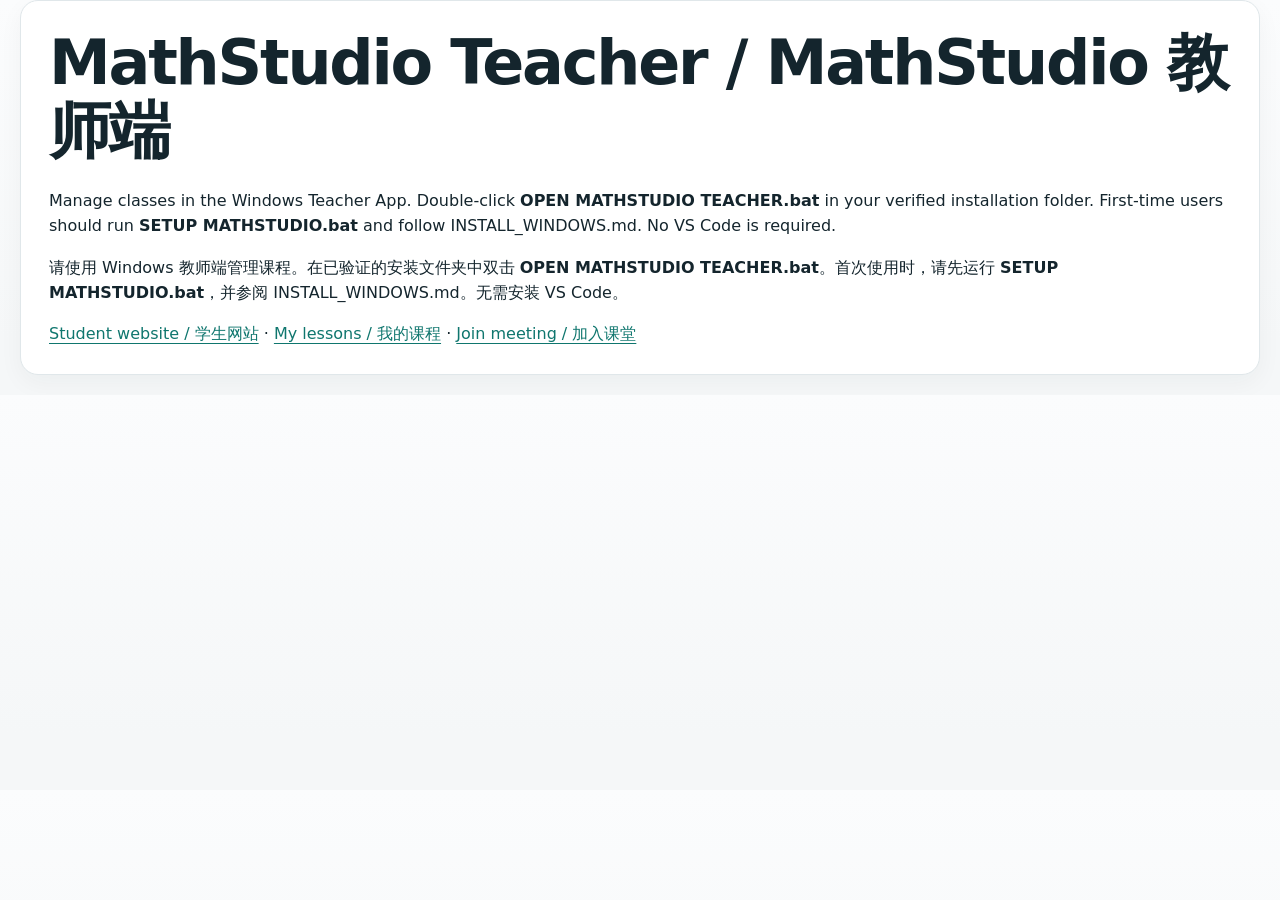
==== teacher.html @ b8fc294f "Harden Phase 2C setup, release integrity, dependencies and file previews" ====
<!doctype html>
<html lang="en"><head><meta charset="utf-8"><meta name="viewport" content="width=device-width,initial-scale=1"><title>MathStudio Teacher / 教师端</title><link rel="stylesheet" href="/style.css"></head>
<body><main class="panel"><h1>MathStudio Teacher / MathStudio 教师端</h1>
<p>Manage classes in the Windows Teacher App. Double-click <strong>OPEN MATHSTUDIO TEACHER.bat</strong> in your verified installation folder. First-time users should run <strong>SETUP MATHSTUDIO.bat</strong> and follow INSTALL_WINDOWS.md. No VS Code is required.</p>
<p lang="zh-CN">请使用 Windows 教师端管理课程。在已验证的安装文件夹中双击 <strong>OPEN MATHSTUDIO TEACHER.bat</strong>。首次使用时，请先运行 <strong>SETUP MATHSTUDIO.bat</strong>，并参阅 INSTALL_WINDOWS.md。无需安装 VS Code。</p>
<p><a href="/">Student website / 学生网站</a> · <a href="/account">My lessons / 我的课程</a> · <a href="/join">Join meeting / 加入课堂</a></p></main></body></html>
---- style.css ----
:root{--ink:#112c36;--muted:#526671;--paper:#f7f9fa;--line:#d8e1e5;--teal:#09695f;--mint:#b6f0d8;--orange:#f8b45a;--white:#fff}*{box-sizing:border-box}body{margin:0;background:var(--paper);color:var(--ink);font:16px/1.6 system-ui,-apple-system,BlinkMacSystemFont,"Segoe UI",sans-serif}a{color:var(--teal);text-underline-offset:4px}button,input,textarea,select{font:inherit}button,a,input,textarea,select{touch-action:manipulation}button,.button{display:inline-flex;align-items:center;justify-content:center;gap:8px;border:1px solid transparent;background:var(--teal);color:white;border-radius:8px;padding:11px 18px;font-weight:650;cursor:pointer;text-decoration:none;line-height:1.35;min-height:44px}button:hover,.button:hover{filter:brightness(.94)}button:disabled{opacity:.48;cursor:not-allowed}.secondary{background:white;border-color:var(--line);color:var(--ink)}.danger{background:#a52b37;color:white}.small{padding:8px 12px;font-size:14px}.linkbutton{background:transparent;color:var(--teal);padding:8px}.active{background:var(--mint)!important;color:var(--ink)!important;border-color:var(--teal)!important}header{background:white;border-bottom:1px solid var(--line)}nav{max-width:1180px;margin:auto;min-height:82px;padding:16px 28px;display:flex;align-items:center;justify-content:space-between;gap:24px}.brand{color:var(--ink);text-decoration:none;font-size:23px;font-weight:800;letter-spacing:-.7px;display:flex;align-items:center;gap:10px}.brand img{width:34px;height:34px}.navlinks{display:flex;align-items:center;gap:22px;flex-wrap:wrap}.navlinks>a:not(.button){text-decoration:none;color:var(--muted);font-size:15px;font-weight:600}.navlinks>a[aria-current="page"]{color:var(--teal);text-decoration:underline}main{max-width:1180px;margin:auto;padding:40px 28px 72px}footer{max-width:1180px;margin:0 auto;border-top:1px solid var(--line);padding:26px 28px;color:var(--muted);font-size:14px;display:flex;justify-content:space-between;gap:20px;flex-wrap:wrap}h1,h2,h3,p{margin-top:0}h1{font-size:clamp(32px,5.1vw,62px);line-height:1.09;letter-spacing:-2px;margin-bottom:24px}h2{font-size:clamp(24px,3vw,34px);line-height:1.2;letter-spacing:-.9px;margin-bottom:18px}h3{font-size:21px;line-height:1.3;letter-spacing:-.4px;margin-bottom:12px}.muted,.meta{color:var(--muted)}.meta{font-size:14px}.eyebrow{font-size:13px;text-transform:uppercase;letter-spacing:1.5px;font-weight:750;color:var(--teal);margin:0 0 18px}.hero{display:grid;grid-template-columns:1.15fr 1fr;gap:70px;align-items:center;padding:35px 0 68px}.hero p.lead{font-size:18px;max-width:610px;color:var(--muted);margin-bottom:28px}.actions{display:flex;gap:12px;align-items:center;flex-wrap:wrap}.hero .button{padding:15px 22px}.graph-card{background:var(--ink);color:white;border-radius:18px;overflow:hidden;padding:24px}.graph-card .eyebrow{color:var(--mint)}.graph-card svg{width:100%;display:block;aspect-ratio:1.25}.graph-bottom{border-top:1px solid #3c535b;display:flex;justify-content:space-between;padding-top:15px;gap:12px;color:#d3e7e4;font-size:14px}.section{padding:42px 0;border-top:1px solid var(--line)}.sectionhead,.pagehead{display:flex;justify-content:space-between;gap:24px;align-items:baseline;margin-bottom:20px;flex-wrap:wrap}.pagehead h1{font-size:40px;margin-bottom:8px}.sectionhead h2{margin-bottom:0}.three{display:grid;grid-template-columns:repeat(3,1fr);gap:20px}.two{display:grid;grid-template-columns:1fr 1fr;gap:24px}.card,.panel{background:white;border:1px solid var(--line);border-radius:12px;padding:26px;margin-bottom:20px;overflow-wrap:anywhere}.card p:last-child,.panel p:last-child{margin-bottom:0}.program{position:relative;padding-top:32px}.program .number{display:block;color:var(--teal);font-size:14px;font-weight:700;margin-bottom:26px}.program:nth-child(2){border-top:4px solid var(--orange)}.program:nth-child(1){border-top:4px solid var(--teal)}.program:nth-child(3){border-top:4px solid #6f8bd0}.callout{background:var(--ink);color:white;padding:36px;border-radius:14px}.callout p{color:#d1e4e9}.callout .button{background:var(--mint);color:var(--ink)}.tag{display:inline-flex;align-items:center;padding:3px 10px;border-radius:6px;background:#e7f3ef;color:#145e50;font-size:13px;font-weight:650}.tag.orange{background:#fff1d9;color:#805517}.tag.gray{background:#edf1f4;color:#50626e}.prewrap{white-space:pre-wrap;overflow-wrap:anywhere}.empty{text-align:center;padding:48px 24px;background:white;border:1px dashed #afc1c7;border-radius:12px}.empty p{color:var(--muted)}label{display:block;font-size:14px;font-weight:650;margin-bottom:6px}input:not([type=checkbox]):not([type=color]),textarea,select{width:100%;padding:11px 12px;border:1px solid #a9bac3;border-radius:7px;background:white;color:var(--ink);margin-bottom:18px;min-height:45px}textarea{min-height:110px;resize:vertical}input[type=color]{width:44px;height:44px;padding:3px;border:1px solid var(--line);border-radius:6px}input[type=checkbox]{width:18px;height:18px;vertical-align:middle}.auth{max-width:470px;margin:24px auto}.auth h1{font-size:38px}.error{background:#fff0f0;color:#9b2030;padding:14px;border-radius:8px;margin-bottom:18px}.notice{background:#edf6f8;color:#2b5360;padding:14px;border-radius:8px;margin-bottom:20px;font-size:14px}.class-row{display:grid;grid-template-columns:100px 1fr auto;gap:24px;align-items:center}.datebox{border-right:1px solid var(--line);font-size:15px;font-weight:700;color:var(--teal);padding-right:16px}.datebox strong{display:block;font-size:31px;color:var(--ink);line-height:1.2}.class-row h3{margin:8px 0}.class-row p{margin-bottom:8px}.class-row .actions{justify-content:flex-end}.tabs{display:flex;flex-wrap:wrap;gap:10px;margin:24px 0}.tablewrap{overflow-x:auto}table{border-collapse:collapse;width:100%;font-size:14px}th,td{text-align:left;padding:12px;border-bottom:1px solid var(--line);vertical-align:middle}th{color:var(--muted);font-weight:650}details{border:1px solid var(--line);border-radius:10px;margin-bottom:20px;background:white}summary{cursor:pointer;padding:20px 24px;font-weight:700}details>div{padding:0 24px 24px}.loading{text-align:center;margin:60px}.hidden{display:none!important}#toast{position:fixed;bottom:24px;left:50%;transform:translateX(-50%);background:var(--ink);color:white;padding:12px 20px;border-radius:9px;z-index:100;max-width:90%;box-shadow:0 6px 24px #0002;display:none}#toast.show{display:block}:focus-visible{outline:3px solid #d68a2b;outline-offset:3px}.roommain{max-width:1600px;padding:20px 24px 36px}.roomhead{display:flex;align-items:center;justify-content:space-between;gap:20px;flex-wrap:wrap;margin-bottom:16px}.roomhead h1{font-size:27px;letter-spacing:-.8px;margin:0}.classlayout{display:grid;grid-template-columns:minmax(0,1fr) 230px;gap:18px}.boardpanel{background:#fff;border:1px solid var(--line);border-radius:12px;overflow:hidden}.toolbar{display:flex;gap:6px;align-items:center;padding:12px;border-bottom:1px solid var(--line);flex-wrap:wrap}.toolbar button{padding:8px 11px;font-size:14px;background:white;color:var(--ink);border-color:var(--line)}.toolbar select{width:auto;margin:0;padding:8px;font-size:14px}.boardstage{position:relative;aspect-ratio:16/10;background:white;overflow:hidden}.boardstage video{position:absolute;inset:0;width:100%;height:100%;object-fit:contain;background:#172b34}.boardstage canvas{position:absolute;inset:0;width:100%;height:100%;touch-action:none}.boardstatus{padding:10px 14px;font-size:13px;color:var(--muted);border-top:1px solid var(--line);display:flex;justify-content:space-between;gap:12px}.participants{display:flex;flex-direction:column;gap:12px}.video-card{border:1px solid var(--line);border-radius:10px;overflow:hidden;background:#112c36;color:white}.video-card video{width:100%;height:132px;object-fit:cover;display:block;background:#162f39}.video-label{padding:8px 12px;font-size:14px;display:flex;justify-content:space-between;gap:8px}.video-label small{color:#b8d7d3}.roomcontrols{display:flex;flex-wrap:wrap;gap:8px;margin:16px 0}.roomcontrols button{font-size:14px}.equationbar{display:flex;gap:10px;align-items:end;flex-wrap:wrap;background:#f1f6f6;padding:12px}.equationbar label{margin:0}.equationbar input,.equationbar select{margin:0!important;width:80px!important}.equationbar select{width:180px!important}.equationbar button{font-size:14px}.switchrow{font-size:14px;display:flex;align-items:center;gap:8px}.room-aside h3{font-size:16px;margin:18px 0 10px}.listnames{font-size:14px;color:var(--muted)}.inline-note{font-size:13px;color:var(--muted);margin:10px 0}.mobile-only{display:none}
@media(max-width:900px){.hero{gap:28px}.navlinks{gap:12px}.classlayout{grid-template-columns:minmax(0,1fr)}.participants{flex-direction:row;overflow-x:auto}.video-card{min-width:180px;max-width:220px}.room-aside{order:-1}.room-aside h3{display:none}.video-card video{height:100px}.room-aside .listnames{display:none}.three{grid-template-columns:1fr}.program .number{margin-bottom:12px}.two{grid-template-columns:1fr}}
@media(max-width:650px){nav{padding:14px 18px;gap:14px;flex-wrap:wrap}.brand{font-size:20px}.navlinks{gap:14px;width:100%;justify-content:flex-start}.navlinks>a:not(.button){font-size:14px}main{padding:24px 18px 48px}.hero{grid-template-columns:1fr;padding:18px 0 34px;gap:30px}.hero h1{font-size:43px}.graph-card{padding:18px}.graph-card svg{max-height:280px}.card,.panel{padding:20px}.class-row{grid-template-columns:64px 1fr;gap:16px}.class-row>.actions{grid-column:1/-1;justify-content:flex-start}.datebox{padding-right:8px;font-size:13px}.datebox strong{font-size:25px}.pagehead h1{font-size:33px}.callout{padding:26px}.roommain{padding:16px 8px}.toolbar{gap:5px;padding:8px}.toolbar button{padding:8px}.equationbar{gap:8px}.roomhead{padding:0 10px}.boardstatus{flex-wrap:wrap}.section{padding:30px 0}}
/* v7 professional visual refresh */
:root{--ink:#102a33;--muted:#60727a;--paper:#f5f7f8;--line:#dce4e7;--line-strong:#c8d4d9;--teal:#087569;--teal-dark:#075b54;--mint:#dff4ed;--mint-strong:#bce7d9;--orange:#d9912b;--orange-soft:#fff4df;--blue-soft:#eaf0fb;--blue:#476aa6;--white:#fff;--shadow:0 14px 42px rgba(16,42,51,.08);--radius:16px}
body{background:var(--paper);color:var(--ink);font-family:"Segoe UI Variable Text","SF Pro Text","Aptos","Segoe UI",system-ui,sans-serif;font-size:16px;line-height:1.58;-webkit-font-smoothing:antialiased;text-rendering:optimizeLegibility}
h1,h2,h3,.brand,button,.button,summary{font-family:"Segoe UI Variable Display","SF Pro Display","Aptos Display","Segoe UI",system-ui,sans-serif}
header{background:rgba(255,255,255,.94);border-bottom:1px solid var(--line);box-shadow:0 1px 0 rgba(16,42,51,.02)}
nav{max-width:1240px;min-height:78px;padding:14px 30px}.brand{font-size:22px;font-weight:760;letter-spacing:-.55px}.brand img{width:36px;height:36px}.navlinks{gap:8px}.navlinks>a:not(.button){padding:9px 12px;border-radius:10px;color:#53666e;font-weight:620}.navlinks>a:not(.button):hover{background:#f2f6f6;color:var(--ink)}.navlinks>a[aria-current="page"]{color:var(--teal);background:#edf7f4;text-decoration:none}
main{max-width:1240px;padding:46px 30px 80px}footer{max-width:1240px;padding:28px 30px 34px}h1{font-weight:760;letter-spacing:-2.2px}h2{font-weight:730;letter-spacing:-1px}h3{font-weight:700}.pagehead h1{font-size:clamp(38px,5vw,56px);letter-spacing:-1.8px}.pagehead{align-items:flex-end;margin-bottom:30px}.pagehead>div{max-width:760px}.eyebrow{font-size:12px;letter-spacing:1.7px;font-weight:780}.muted{color:var(--muted)}
button,.button{border-radius:11px;padding:11px 18px;font-weight:700;box-shadow:none;transition:background .16s ease,border-color .16s ease,transform .16s ease}button:hover,.button:hover{filter:none;background:var(--teal-dark);transform:translateY(-1px)}.secondary{background:#fff;color:var(--ink);border-color:var(--line-strong)}.secondary:hover{background:#f4f7f8;color:var(--ink)}
.card,.panel{border-color:var(--line);border-radius:var(--radius);box-shadow:0 8px 30px rgba(16,42,51,.045)}.panel{padding:28px}.program{padding:30px}.program:nth-child(1),.program:nth-child(2),.program:nth-child(3){border-top-width:1px}.program .number{width:36px;height:36px;display:grid;place-items:center;border-radius:10px;background:#edf7f4;margin-bottom:22px}.callout{border-radius:18px;background:linear-gradient(145deg,#102a33,#173f48);box-shadow:var(--shadow)}
input:not([type=checkbox]):not([type=color]),textarea,select{border-color:var(--line-strong);border-radius:10px;padding:12px 13px;background:#fff;box-shadow:0 1px 0 rgba(16,42,51,.02)}input:focus,textarea:focus,select:focus{border-color:#6fa99e;outline:3px solid rgba(8,117,105,.11)}label{font-weight:680;color:#29434b}.field-help{font-size:13px;color:var(--muted);margin:8px 0 0}.tag{border-radius:999px;padding:4px 10px}.empty{border-style:solid;border-color:var(--line);border-radius:var(--radius);box-shadow:0 8px 28px rgba(16,42,51,.035)}details{border-radius:14px;overflow:hidden}summary{font-weight:700;background:#fff}
/* Booking header and picker */
.booking-head{margin-bottom:22px}.booking-picker{grid-template-columns:minmax(0,1fr) 240px;gap:30px;align-items:center;margin-bottom:26px}.booking-picker select{margin-bottom:0;font-size:16px}.price-box{border-left:1px solid var(--line);padding:4px 0 4px 28px;gap:2px}.price-box span{font-size:12px;letter-spacing:1.2px}.price-box strong{font-size:25px;letter-spacing:-.6px}.price-box small{font-size:12px;color:var(--muted);line-height:1.4;margin-top:4px}.week-toolbar{margin:28px 0 18px}.week-toolbar>div{text-align:center}.toolbar-kicker{display:block;color:var(--muted);font-size:12px;text-transform:uppercase;letter-spacing:1.15px;font-weight:760;margin-bottom:4px}.week-toolbar h2{font-size:23px;letter-spacing:-.65px}.calendar-note{display:flex;align-items:center;gap:10px;flex-wrap:wrap;padding:11px 14px;margin:0 0 12px;border:1px solid #cfe4de;background:#f5fbf9;border-radius:12px;font-size:13px}.calendar-note strong{font-size:14px}.calendar-note span{color:var(--muted)}.calendar-note span+span:before{content:"•";margin-right:10px;color:#97aaa9}
/* Real weekly calendar: 15-minute rows x 7 day columns */
.calendar-legend{display:flex;gap:18px;align-items:center;flex-wrap:wrap;margin:0 0 12px;color:var(--muted);font-size:13px}.calendar-legend span{display:inline-flex;align-items:center;gap:7px}.legend-swatch{width:13px;height:13px;border-radius:4px;border:1px solid var(--line-strong);display:inline-block}.legend-swatch.available{background:#ccefe3;border-color:#86c9b6}.legend-swatch.open{background:#eff8f5;border-color:#b7ddd2}.legend-swatch.blocked{background:#edf1f3;border-color:#d7e0e3}.legend-swatch.confirmed{background:#e6edfb;border-color:#9eb4df}.legend-swatch.pending{background:#fff1d9;border-color:#e5ba74}.weekly-calendar{--slot-h:32px;border:1px solid var(--line-strong);border-radius:15px;background:#fff;overflow:auto;max-height:720px;box-shadow:0 12px 34px rgba(16,42,51,.055);overscroll-behavior:contain}.calendar-grid{display:grid;grid-template-columns:74px repeat(7,minmax(132px,1fr));min-width:1030px;position:relative}.calendar-corner,.calendar-day{position:sticky;top:0;z-index:4;background:#fff;border-bottom:1px solid var(--line-strong);height:64px}.calendar-corner{left:0;z-index:6;display:flex;align-items:flex-end;padding:0 10px 9px;color:#829198;font-size:11px;text-transform:uppercase;letter-spacing:1px;font-weight:750;border-right:1px solid var(--line)}.calendar-day{display:grid;grid-template-columns:auto auto;grid-template-rows:auto auto;align-content:center;justify-content:center;column-gap:7px;padding:7px 8px;text-align:center;border-right:1px solid var(--line)}.calendar-day span{font-size:12px;text-transform:uppercase;letter-spacing:.9px;color:var(--muted);font-weight:750;grid-column:1/-1}.calendar-day strong{font-size:18px;line-height:1;color:var(--ink)}.calendar-day small{font-size:11px;color:var(--muted);align-self:end}.calendar-day.today{background:#f2faf7}.calendar-day.today strong{color:var(--teal)}.calendar-time{position:sticky;left:0;z-index:2;height:var(--slot-h);display:flex;align-items:flex-start;justify-content:flex-end;padding:4px 9px 0 4px;background:#fbfcfc;color:#8a989e;font-size:10.5px;font-variant-numeric:tabular-nums;border-right:1px solid var(--line);border-bottom:1px solid #eef2f3}.calendar-time.hour{color:#52666e;font-weight:700;border-bottom-color:#d8e1e4}.calendar-cell{height:var(--slot-h);min-height:0!important;border:0;border-right:1px solid #eef2f3;border-bottom:1px solid #eef2f3;border-radius:0!important;background:#fff;padding:0;margin:0;box-shadow:none;position:relative;overflow:hidden;transform:none!important}.calendar-cell:nth-child(8n){border-right:0}.calendar-cell.teacher-open{background:#f0f9f6}.calendar-cell.student-open{background:#f4faf8}.calendar-cell.blocked{background:repeating-linear-gradient(135deg,#f1f4f5,#f1f4f5 6px,#edf1f2 6px,#edf1f2 12px)}button.calendar-cell.slot-cell{background:#dff4ed;border-left:2px solid #6ebaa5;color:var(--teal-dark);cursor:pointer;display:grid;place-items:center}.slot-cell:hover,.slot-cell:focus-visible{background:#c7ecdf!important;z-index:1;outline:2px solid #158273;outline-offset:-2px}.slot-cell:disabled{opacity:.45;cursor:wait}.slot-plus{display:grid;place-items:center;width:20px;height:20px;border-radius:999px;background:#fff;border:1px solid #91cdbd;font-size:15px;font-weight:700;line-height:1}.calendar-cell.booking.confirmed{background:#e8eefb;border-left:3px solid #6c87c2}.calendar-cell.booking.pending{background:#fff3df;border-left:3px solid #dca34e}.calendar-cell-label{position:absolute;left:5px;right:4px;top:3px;display:flex;align-items:center;gap:5px;white-space:nowrap;overflow:hidden;text-overflow:ellipsis;color:#2b466f;font-size:10px;line-height:1.2}.calendar-cell-label strong{font-size:10px}.calendar-cell-label small{font-size:9px;overflow:hidden;text-overflow:ellipsis}.calendar-cell-label.subtle{color:#317163;font-weight:700}.calendar-help{margin:12px 2px 0;color:var(--muted);font-size:13px}.calendar-help strong{color:var(--teal-dark)}
.availability-manager{margin-top:16px;border:1px solid var(--line);border-radius:13px;background:#fff;overflow:hidden}.availability-manager-head,.availability-manager-row{display:flex;justify-content:space-between;align-items:center;gap:16px;padding:13px 15px;border-bottom:1px solid var(--line)}.availability-manager-head{background:#fafcfc}.availability-manager-head span{font-size:12px;color:var(--muted)}.availability-manager-row:last-child{border-bottom:0}.availability-manager-row>div{display:flex;align-items:center;gap:12px}.availability-manager-row span{font-size:13px;color:var(--muted)}.empty-compact{padding:18px;color:var(--muted);font-size:13px}
@media(max-width:900px){.weekly-calendar{max-height:660px}.calendar-grid{grid-template-columns:68px repeat(7,126px);min-width:950px}.booking-picker{grid-template-columns:1fr 220px}}
@media(max-width:650px){.pagehead{align-items:flex-start}.pagehead h1{font-size:39px}.booking-picker{grid-template-columns:1fr;padding:20px}.price-box{border-left:0;border-top:1px solid var(--line);padding:16px 0 0}.week-toolbar{gap:8px}.week-toolbar .button{font-size:12px;padding:8px 10px}.weekly-calendar{--slot-h:36px;max-height:620px;border-radius:12px}.calendar-grid{grid-template-columns:62px repeat(7,116px);min-width:874px}.calendar-day{height:58px}.calendar-corner{height:58px}.calendar-legend{gap:10px 14px}.availability-manager-row{align-items:flex-start;flex-direction:column}.availability-manager-row>div{width:100%;justify-content:space-between}.calendar-note span+span:before{display:none}.calendar-note{align-items:flex-start;flex-direction:column;gap:2px}}
/* v9 live classroom + quarter-hour-only availability inputs */
.availability-time-grid{display:grid;grid-template-columns:1fr 1fr;gap:22px}.date-time-picker{display:grid;grid-template-columns:minmax(160px,1.25fr) minmax(150px,.75fr);gap:10px}.date-time-picker input,.date-time-picker select{margin-bottom:0}.date-time-picker select{font-variant-numeric:tabular-nums}
.roommain{max-width:1500px;padding:24px 28px 52px}.prejoin-card{max-width:760px;display:grid;grid-template-columns:1fr auto;gap:24px;align-items:center;margin:40px auto}.prejoin-card h2{margin-bottom:8px}.prejoin-card p{margin-bottom:8px}.live-room{min-width:0}.meeting-layout{display:grid;grid-template-columns:minmax(0,1fr) 290px;gap:20px;align-items:start}.meeting-main{min-width:0}.roomcontrols{position:sticky;top:8px;z-index:20;background:rgba(245,247,248,.94);padding:10px;border:1px solid var(--line);border-radius:14px;box-shadow:0 8px 24px rgba(16,42,51,.06);backdrop-filter:blur(10px)}.roomcontrols button{min-height:42px}.meeting-section-title{display:flex;align-items:end;justify-content:space-between;margin:22px 0 12px}.meeting-section-title h2{font-size:22px;margin:0}.meeting-section-title p{margin:2px 0 0}.video-gallery{display:grid;grid-template-columns:repeat(auto-fit,minmax(260px,1fr));gap:14px}.video-card{background:#132b34;border:1px solid #203f48;border-radius:14px;box-shadow:0 8px 24px rgba(16,42,51,.12);min-width:0}.video-frame{position:relative;aspect-ratio:16/9;background:#132b34;overflow:hidden}.video-card video{width:100%;height:100%;display:block;object-fit:cover;background:#132b34}.camera-placeholder{position:absolute;inset:0;display:grid;place-items:center;font-size:clamp(28px,5vw,58px);font-weight:750;color:#d9ebe8;background:linear-gradient(145deg,#16343e,#244e56);letter-spacing:-2px}.video-label{padding:10px 12px;align-items:center}.video-label span{font-weight:700}.video-label small{font-size:12px;color:#c4dbd8;text-align:right}.share-stage{background:#fff;border:1px solid var(--line);border-radius:16px;overflow:hidden;box-shadow:0 12px 32px rgba(16,42,51,.07);margin-bottom:20px}.annotation-toolbar{display:flex;align-items:center;gap:7px;padding:10px 12px;border-bottom:1px solid var(--line);flex-wrap:wrap;background:#fbfcfc}.annotation-toolbar .stage-title{font-weight:760;margin-right:8px;color:var(--ink)}.annotation-toolbar select{width:auto;min-width:110px;margin:0;padding:8px 10px;min-height:38px}.annotation-toolbar input[type=color]{width:38px;height:38px}.shared-media{position:relative;aspect-ratio:16/9;background:#14272e;overflow:hidden}.shared-media video{position:absolute;inset:0;width:100%;height:100%;object-fit:contain;background:#14272e}.shared-media canvas{position:absolute;inset:0;width:100%;height:100%;touch-action:none;z-index:2}.share-stage:not(:has(#presentation:not(.hidden))) .shared-media{background:#fff}.boardstatus{background:#fff}.room-aside{position:sticky;top:88px;background:#fff;border:1px solid var(--line);border-radius:15px;padding:16px;box-shadow:0 10px 28px rgba(16,42,51,.05)}.participant-head{display:flex;justify-content:space-between;align-items:center;margin-bottom:10px}.participant-head h3{font-size:17px;margin:0}.people-list{display:flex;flex-direction:column;gap:8px}.person-row{display:flex;align-items:center;justify-content:space-between;gap:10px;padding:10px 0;border-bottom:1px solid #edf1f2}.person-row:last-child{border-bottom:0}.person-row>div{min-width:0}.person-row strong{display:block;font-size:14px;overflow:hidden;text-overflow:ellipsis;white-space:nowrap}.person-row span{display:block;color:var(--muted);font-size:12px;line-height:1.35;margin-top:2px}.person-row button{flex:none}.switchrow{margin-top:14px;padding-top:14px;border-top:1px solid var(--line)}.equationbar{border-top:1px solid var(--line);border-bottom:0}.equationbar input,.equationbar select{min-height:38px}.local-video-card{outline:1px solid rgba(182,240,216,.16)}
@media(max-width:980px){.meeting-layout{grid-template-columns:1fr}.room-aside{position:static;order:-1}.people-list{display:grid;grid-template-columns:repeat(auto-fit,minmax(220px,1fr));gap:8px 16px}.prejoin-card{grid-template-columns:1fr}.availability-time-grid{grid-template-columns:1fr}}
@media(max-width:650px){.roommain{padding:16px 10px 42px}.roomcontrols{top:4px;padding:8px;gap:6px}.roomcontrols button{font-size:12px;padding:8px 10px;min-height:38px}.video-gallery{grid-template-columns:1fr}.annotation-toolbar{gap:5px;padding:8px}.annotation-toolbar .stage-title{width:100%;margin-bottom:3px}.annotation-toolbar button{font-size:12px;padding:7px 8px}.date-time-picker{grid-template-columns:1fr}.prejoin-card{margin:20px auto}.room-aside{padding:13px}.people-list{grid-template-columns:1fr}}

.auto-status{display:flex;align-items:center;gap:8px;margin:8px 0 0}.status-dot{display:inline-block;width:8px;height:8px;border-radius:50%;background:#29a36a;box-shadow:0 0 0 4px rgba(41,163,106,.12)}

/* v13 teacher file library + student access-code downloads */
.visually-hidden,.sr-only{position:absolute!important;width:1px!important;height:1px!important;padding:0!important;margin:-1px!important;overflow:hidden!important;clip:rect(0,0,0,0)!important;white-space:nowrap!important;border:0!important}
.resource-head{margin-bottom:22px}.resource-code-panel{max-width:760px;margin:0 auto 28px;padding:28px;border:1px solid var(--line);border-radius:18px;background:#fff;box-shadow:0 12px 34px rgba(16,42,51,.055)}.resource-code-panel form{max-width:none}.resource-code-entry{display:grid;grid-template-columns:minmax(0,1fr) auto;gap:10px;align-items:end}.resource-code-entry input{font-size:23px;letter-spacing:.12em;text-transform:uppercase;font-weight:740;font-variant-numeric:tabular-nums;margin:0}.resource-code-entry button{min-width:130px}.resource-result{max-width:960px;margin-inline:auto}.resource-success{display:flex;align-items:center;justify-content:space-between;gap:22px;padding:20px 22px;border:1px solid #b9dfd4;background:#f1faf7;border-radius:15px}.resource-success h2{margin:2px 0 5px}.resource-success p{margin:0}.ios-help{margin:14px 0;padding:14px 16px;border:1px solid #c9d8e7;background:#f5f8fc;border-radius:12px}.ios-help p{margin:4px 0 0;color:#50636c;font-size:13px;line-height:1.55}.resource-download-list{display:flex;flex-direction:column;margin-top:14px;border:1px solid var(--line);border-radius:14px;overflow:hidden;background:#fff}.resource-download-row{display:grid;grid-template-columns:52px minmax(0,1fr) auto;align-items:center;gap:12px;padding:14px 16px;border-bottom:1px solid var(--line)}.resource-download-row:last-child{border-bottom:0}.resource-download-row>div:nth-child(2){min-width:0}.resource-download-row strong{display:block;white-space:nowrap;overflow:hidden;text-overflow:ellipsis}.resource-download-row span{display:block;color:var(--muted);font-size:12px;margin-top:2px}.file-kind{display:grid!important;place-items:center;width:42px;height:34px;border-radius:8px;background:#edf4f3;color:#285f59!important;font-size:10px!important;font-weight:800;letter-spacing:.5px;margin:0!important}
.file-library{border-top:0;margin-top:6px;padding-top:0}.storage-badge{display:inline-flex;align-items:center;gap:7px;padding:7px 10px;border-radius:999px;font-size:12px;font-weight:750;white-space:nowrap}.storage-badge.cloud{background:#eaf8f1;color:#176650}.storage-badge.local{background:#fff3df;color:#8b5a17}.storage-warning{padding:12px 14px;margin-bottom:14px;border:1px solid #e8c98d;background:#fff7e9;color:#6f531e;border-radius:11px;font-size:13px}.file-upload-box{display:grid;grid-template-columns:minmax(0,1fr) auto;gap:10px 18px;align-items:center;padding:18px;border:1px dashed #b8c9ce;border-radius:14px;background:#fbfcfc}.file-upload-box h3,.code-builder h3,.access-code-section h3{margin:0 0 4px;font-size:18px}.file-upload-box p{margin:0}.file-upload-box #uploadStatus{grid-column:1/-1}.upload-button{margin:0;cursor:pointer}.code-builder{display:grid;grid-template-columns:minmax(0,1fr) minmax(340px,520px);align-items:end;gap:18px;margin:18px 0 10px;padding:17px 18px;border:1px solid var(--line);border-radius:14px;background:#fff}.code-builder p{margin:0}.code-builder-fields{display:grid;grid-template-columns:minmax(0,1fr) auto;gap:9px}.code-builder-fields input{margin:0}.file-table{border:1px solid var(--line);border-radius:14px;overflow:hidden;background:#fff}.file-row{display:grid;grid-template-columns:70px minmax(260px,1fr) 100px 74px 82px;gap:10px;align-items:center;padding:11px 14px;border-bottom:1px solid var(--line);font-size:13px}.file-row:last-child{border-bottom:0}.file-row-head{background:#f8fafb;color:var(--muted);font-size:11px;font-weight:750;text-transform:uppercase;letter-spacing:.45px}.file-row-head label{display:flex;align-items:center;gap:7px;margin:0}.file-row input[type=checkbox]{width:18px;height:18px;margin:0}.file-check{margin:0;display:flex;align-items:center}.file-name{display:flex;align-items:center;gap:10px;min-width:0}.file-name>div{min-width:0}.file-name strong{display:block;overflow:hidden;text-overflow:ellipsis;white-space:nowrap}.file-name small{display:block;color:var(--muted);overflow:hidden;text-overflow:ellipsis;white-space:nowrap}.danger-text{color:#9c3f3f!important}.access-code-section{margin-top:26px}.code-card-grid{display:grid;grid-template-columns:repeat(auto-fit,minmax(290px,1fr));gap:12px}.code-card{border:1px solid var(--line);border-radius:14px;background:#fff;padding:15px 16px}.code-card.revoked{opacity:.64;background:#fafbfb}.code-card-top,.code-card-bottom{display:flex;justify-content:space-between;gap:12px;align-items:center}.code-card-top>div{min-width:0}.code-label{display:block;color:var(--muted);font-size:12px;white-space:nowrap;overflow:hidden;text-overflow:ellipsis;margin-bottom:5px}.access-code{display:block!important;background:transparent!important;border:0!important;padding:0!important;margin:0!important;min-height:0!important;color:var(--ink)!important;font-family:ui-monospace,SFMono-Regular,Consolas,monospace!important;font-size:24px!important;font-weight:800!important;letter-spacing:.1em!important;box-shadow:none!important;text-align:left}.access-code:hover{text-decoration:underline}.code-card p{font-size:12px;color:var(--muted);white-space:nowrap;overflow:hidden;text-overflow:ellipsis;margin:12px 0}.code-card-bottom{padding-top:10px;border-top:1px solid var(--line)}.code-card-bottom>span{font-size:11px;color:var(--muted)}.empty.compact{padding:20px}.file-library .sectionhead{align-items:flex-start}
@media(max-width:850px){.code-builder{grid-template-columns:1fr}.file-row{grid-template-columns:56px minmax(220px,1fr) 86px 68px 76px;min-width:620px}.file-table{overflow-x:auto}.resource-success{align-items:flex-start;flex-direction:column}.resource-success .button{width:100%;text-align:center}.code-card-grid{grid-template-columns:1fr}}
@media(max-width:600px){.resource-code-panel{padding:20px 16px}.resource-code-entry{grid-template-columns:1fr}.resource-code-entry button{width:100%}.resource-download-row{grid-template-columns:46px minmax(0,1fr);gap:10px}.resource-download-row .actions{grid-column:1/-1;width:100%}.resource-download-row .actions a{flex:1;text-align:center}.file-upload-box{grid-template-columns:1fr}.upload-button{width:100%;text-align:center}.code-builder-fields{grid-template-columns:1fr}.code-builder-fields button{width:100%}.storage-badge{white-space:normal}.code-card-top{align-items:flex-start}.access-code{font-size:21px!important}}

/* LAN-v14 classroom chat */
.room-chat{margin-top:16px;padding-top:16px;border-top:1px solid var(--line)}
.chat-head{display:flex;align-items:center;justify-content:space-between;margin-bottom:10px}.chat-head h3{margin:0!important;font-size:17px}.chat-head span{font-size:12px;color:var(--muted)}
.chat-messages{height:300px;overflow-y:auto;border:1px solid var(--line);border-radius:12px;background:#f8fafb;padding:10px;scrollbar-gutter:stable;display:flex;flex-direction:column;gap:10px}
.chat-empty{margin:auto;text-align:center;color:var(--muted);font-size:13px;padding:20px 10px}
.chat-message{background:white;border:1px solid #e1e8eb;border-radius:10px;padding:9px 10px;overflow-wrap:anywhere}.chat-message.teacher{border-left:3px solid var(--teal)}
.chat-meta{display:flex;align-items:center;gap:7px;margin-bottom:4px}.chat-meta strong{font-size:13px}.chat-meta .tag{font-size:10px;padding:1px 6px}.chat-meta time{margin-left:auto;color:var(--muted);font-size:11px}
.chat-text{font-size:14px;line-height:1.45;color:var(--ink)}
.chat-resource-code{display:flex;align-items:center;justify-content:space-between;gap:8px;margin:7px 0 2px;padding:8px 9px;background:#e8f5f0;border:1px solid #bcded2;border-radius:8px;text-decoration:none;color:#07594f}.chat-resource-code strong{font-family:ui-monospace,SFMono-Regular,Consolas,monospace;letter-spacing:.6px}.chat-resource-code span{font-size:11px;font-weight:700;white-space:nowrap}
.chat-form{margin-top:10px}.chat-form>div{display:grid;grid-template-columns:minmax(0,1fr) auto;gap:7px}.chat-form input{margin:0!important;min-width:0}.chat-form button{min-height:45px}.chat-form .inline-note{margin:6px 0 0}
@media(max-width:980px){.room-chat{margin-top:14px}.chat-messages{height:220px}}
@media(max-width:650px){.chat-messages{height:240px}.chat-form>div{grid-template-columns:1fr}.chat-form button{width:100%}}

/* LAN-v16 persistent class messaging + meeting-style annotation dock */
.messages-layout{display:grid;grid-template-columns:280px minmax(0,1fr);gap:18px;align-items:start}.message-threads{background:#fff;border:1px solid var(--line);border-radius:15px;padding:12px;position:sticky;top:18px}.message-threads h2{font-size:16px;margin:4px 8px 10px}.message-thread{display:block;text-decoration:none;color:var(--ink);border:1px solid transparent;border-radius:10px;padding:11px 12px;margin:3px 0}.message-thread:hover{background:#f6f9fa}.message-thread.active{background:#edf7f4;border-color:#bfddd5}.message-thread strong{display:block;font-size:14px}.message-thread span{display:block;color:var(--muted);font-size:12px;margin-top:2px}.message-thread em{display:inline-block;margin-top:6px;font-style:normal;font-size:11px;font-weight:700;color:#166553;background:#def3eb;padding:2px 6px;border-radius:999px}.message-panel{background:#fff;border:1px solid var(--line);border-radius:15px;overflow:hidden}.message-panel-head{display:flex;align-items:flex-start;justify-content:space-between;gap:16px;padding:18px 20px;border-bottom:1px solid var(--line)}.message-panel-head h2{font-size:21px;margin:0 0 4px}.message-panel-head .eyebrow{margin-bottom:5px}.persistent-messages{height:min(520px,62vh);min-height:330px;overflow-y:auto;padding:18px;background:#f7f9fa;display:flex;flex-direction:column;gap:10px}.persistent-message-form{padding:16px 18px;border-top:1px solid var(--line)}.persistent-message-form>div{display:grid;grid-template-columns:minmax(0,1fr) auto;gap:10px;align-items:end}.persistent-message-form textarea{margin:0;min-height:76px;max-height:180px}.persistent-message-form button{min-width:92px}.chat-head>a{font-size:12px;font-weight:700}
.share-stage{background:#111d22}.shared-media{min-height:320px}.shared-media video{z-index:1}.shared-media canvas{z-index:3}.share-stage-label{position:absolute;top:12px;left:12px;right:12px;z-index:5;display:flex;justify-content:space-between;gap:12px;pointer-events:none;color:white;text-shadow:0 1px 4px #000}.share-stage-label .stage-title{font-weight:800;background:rgba(7,20,25,.72);border:1px solid rgba(255,255,255,.18);padding:6px 10px;border-radius:8px;backdrop-filter:blur(8px)}.share-stage-label>span:last-child{font-size:12px;background:rgba(7,20,25,.62);padding:6px 9px;border-radius:8px;align-self:flex-start}.meeting-taskbar{position:absolute;z-index:6;left:50%;bottom:14px;transform:translateX(-50%);display:flex;align-items:center;gap:6px;flex-wrap:nowrap;max-width:calc(100% - 24px);overflow-x:auto;padding:8px 9px;border:1px solid rgba(255,255,255,.18);border-radius:12px;background:rgba(15,25,30,.88);box-shadow:0 8px 30px rgba(0,0,0,.28);backdrop-filter:blur(12px);scrollbar-width:thin}.meeting-taskbar button,.meeting-taskbar select{flex:none;margin:0!important;min-height:36px!important}.meeting-taskbar .secondary{background:rgba(255,255,255,.1);color:#fff;border-color:rgba(255,255,255,.2)}.meeting-taskbar .secondary:hover{background:rgba(255,255,255,.17)}.meeting-taskbar input[type=color]{flex:none;width:36px;height:36px;border-color:rgba(255,255,255,.35);background:#fff}.meeting-taskbar select{width:auto;min-width:92px;background:#fff;color:var(--ink)}.share-stage:not(:has(#presentation:not(.hidden))) .share-stage-label{color:var(--ink);text-shadow:none}.share-stage:not(:has(#presentation:not(.hidden))) .share-stage-label .stage-title,.share-stage:not(:has(#presentation:not(.hidden))) .share-stage-label>span:last-child{background:rgba(255,255,255,.88);border-color:var(--line)}
@media(max-width:900px){.messages-layout{grid-template-columns:1fr}.message-threads{position:static;display:flex;gap:7px;overflow-x:auto}.message-threads h2{display:none}.message-thread{min-width:210px}.persistent-messages{height:420px}.meeting-taskbar{left:10px;right:10px;transform:none;max-width:none}.share-stage-label>span:last-child{display:none}}
@media(max-width:600px){.message-panel-head{flex-direction:column}.persistent-message-form>div{grid-template-columns:1fr}.persistent-message-form button{width:100%}.persistent-messages{height:360px}.meeting-taskbar{bottom:8px;padding:6px}.meeting-taskbar button{font-size:11px;padding:6px 8px}.meeting-taskbar select{font-size:12px;min-width:80px}.share-stage-label{top:8px;left:8px}.shared-media{min-height:220px}}
.meeting-main.presenting .video-gallery{display:flex;gap:10px;overflow-x:auto;padding-bottom:4px}.meeting-main.presenting .video-card{flex:0 0 210px}.meeting-main.presenting .video-frame{aspect-ratio:16/9}.meeting-main.presenting .meeting-section-title{margin-top:14px}
.media-link-status{font-size:12px;color:var(--muted);margin:-10px 0 12px;padding:0 4px}.media-link-status[data-state="connected"]{color:#166653}.media-link-status[data-state="failed"]{color:#9a3a35;font-weight:650}

/* LAN-v17 users, persistent groups, and small-group lesson booking */
.admin-user-section{padding-top:18px}.admin-user-section table td:first-child{min-width:160px}.admin-group-layout{display:grid;grid-template-columns:minmax(300px,.8fr) minmax(0,1.2fr);gap:22px;align-items:start}.group-create-panel{margin:0}.user-check-grid{display:grid;grid-template-columns:repeat(auto-fit,minmax(210px,1fr));gap:8px;margin:8px 0 16px}.user-check{display:flex;align-items:center;gap:10px;margin:0;padding:10px 11px;border:1px solid var(--line);border-radius:10px;background:#fafcfc;cursor:pointer}.user-check input{flex:none;margin:0}.user-check span{min-width:0}.user-check strong,.user-check small{display:block}.user-check strong{font-size:14px}.user-check small{font-size:11px;color:var(--muted);white-space:nowrap;overflow:hidden;text-overflow:ellipsis}.admin-group-card summary{display:flex;justify-content:space-between;gap:12px;align-items:center}.admin-group-card summary span:first-child{min-width:0}.admin-group-card summary strong,.admin-group-card summary small{display:block}.admin-group-card summary small{font-size:12px;color:var(--muted);margin-top:2px}.subsection-title{font-size:17px;margin:24px 0 10px}.lesson-group-list{display:grid;gap:8px}.mini-group-card{display:flex;align-items:center;justify-content:space-between;gap:14px;padding:12px 14px;background:#fff;border:1px solid var(--line);border-radius:11px}.mini-group-card>div:first-child{min-width:0}.mini-group-card strong,.mini-group-card span{display:block}.mini-group-card>div:first-child span{font-size:12px;color:var(--muted);overflow:hidden;text-overflow:ellipsis;white-space:nowrap}.mini-group-card>div:last-child{display:flex;align-items:center;gap:8px;flex-wrap:wrap;justify-content:flex-end}.group-lesson-form-grid{display:grid;grid-template-columns:1.2fr 1fr .8fr 1fr;gap:14px}.group-lesson-form-grid input,.group-lesson-form-grid select{margin-bottom:0}.group-lesson-grid{display:grid;grid-template-columns:repeat(auto-fit,minmax(330px,1fr));gap:14px}.group-lesson-card{display:grid;grid-template-columns:minmax(0,1fr) auto;gap:18px;align-items:center;background:#fff;border:1px solid var(--line);border-radius:14px;padding:20px}.group-lesson-card h3{margin:9px 0 6px}.group-lesson-card p{margin-bottom:10px}.group-lesson-badges{display:flex;gap:6px;flex-wrap:wrap}.seat-meter{height:7px;border-radius:999px;background:#e8eef0;overflow:hidden;margin:12px 0 5px}.seat-meter span{display:block;height:100%;background:var(--teal);border-radius:inherit}.group-lesson-card small{color:var(--muted)}.group-booking-section{border-top:0;padding-top:6px}.private-booking{margin-top:18px}.thread-section-title{margin-top:20px!important;padding-top:14px;border-top:1px solid var(--line)}
@media(max-width:900px){.admin-group-layout{grid-template-columns:1fr}.group-lesson-form-grid{grid-template-columns:1fr 1fr}.group-lesson-card{grid-template-columns:1fr}.group-lesson-card>.actions{justify-content:flex-start}}
@media(max-width:600px){.group-lesson-form-grid{grid-template-columns:1fr}.group-lesson-grid{grid-template-columns:1fr}.user-check-grid{grid-template-columns:1fr}.mini-group-card{align-items:flex-start;flex-direction:column}.mini-group-card>div:last-child{justify-content:flex-start}.group-lesson-card .actions>*{width:100%}.group-lesson-card .actions{width:100%}}

/* LAN-v18 clearer admin workspace */
.admin-pagehead{align-items:flex-start;margin-bottom:18px}.admin-pagehead>div{max-width:760px}.admin-stat-grid{display:grid;grid-template-columns:repeat(4,minmax(0,1fr));gap:14px;margin:10px 0 24px}.admin-stat-grid article{background:#fff;border:1px solid var(--line);border-radius:14px;padding:17px 18px;min-width:0}.admin-stat-grid span,.admin-stat-grid small{display:block;color:var(--muted)}.admin-stat-grid span{font-size:12px;font-weight:700;text-transform:uppercase;letter-spacing:.7px}.admin-stat-grid strong{display:block;font-size:30px;line-height:1.15;margin:6px 0 4px}.admin-stat-grid small{font-size:12px;line-height:1.4}.admin-guide{background:#eef7f4;border:1px solid #c8e2d9;border-radius:16px;padding:22px 24px;margin-bottom:18px}.admin-guide h2{font-size:23px;margin-bottom:0}.admin-guide .eyebrow{margin-bottom:5px}.admin-guide-steps{list-style:none;padding:0;margin:18px 0 0;display:grid;grid-template-columns:repeat(4,minmax(0,1fr));gap:12px}.admin-guide-steps li{display:flex;gap:10px;align-items:flex-start;background:#fff;border:1px solid #d7e8e2;border-radius:12px;padding:13px}.admin-guide-steps>li>span{display:grid;place-items:center;flex:0 0 28px;height:28px;border-radius:50%;background:var(--teal);color:#fff;font-weight:800;font-size:13px}.admin-guide-steps strong,.admin-guide-steps small{display:block}.admin-guide-steps strong{font-size:14px}.admin-guide-steps small{font-size:12px;color:var(--muted);line-height:1.45;margin-top:2px}.admin-jump-links{position:sticky;top:0;z-index:20;display:flex;gap:8px;overflow-x:auto;margin:0 -8px 4px;padding:10px 8px;background:rgba(245,247,248,.94);backdrop-filter:blur(8px);border-bottom:1px solid var(--line)}.admin-jump-links a{flex:none;text-decoration:none;background:#fff;border:1px solid var(--line);border-radius:999px;padding:7px 11px;font-size:12px;font-weight:700;color:var(--ink)}.admin-jump-links a:hover{border-color:#9ebdb6;color:var(--teal)}.admin-wide-section{scroll-margin-top:72px}.admin-quick-section{padding-top:30px}.admin-action-grid{display:grid;grid-template-columns:minmax(0,1.15fr) minmax(340px,.85fr);gap:20px;align-items:start}.admin-action-card{background:#fff;border:1px solid var(--line);border-radius:16px;padding:24px;min-width:0}.admin-action-card h2{font-size:25px;margin-bottom:7px}.admin-card-head{display:flex;justify-content:space-between;gap:14px;align-items:flex-start;flex-wrap:wrap;margin-bottom:16px}.admin-card-head .eyebrow{margin-bottom:5px}.instruction-list{list-style:none;padding:0;margin:0 0 20px;display:grid;gap:9px}.instruction-list li{display:grid;grid-template-columns:minmax(0,1fr);gap:1px;padding:10px 12px;background:#f7faf9;border-left:3px solid #b9dcd2;border-radius:0 9px 9px 0}.instruction-list strong{font-size:13px}.instruction-list span{font-size:12px;color:var(--muted);line-height:1.45}.admin-action-grid .group-lesson-form-grid{grid-template-columns:1fr 1fr}.admin-action-grid .admin-compact-form>.two{grid-template-columns:1fr}.admin-action-grid .admin-compact-form textarea{min-height:88px}.admin-file-upload-card{min-height:100%}.file-upload-quick-actions{display:grid;gap:10px;align-items:start}.file-upload-quick-actions .button{justify-self:start}.storage-warning.compact{margin:0 0 16px;padding:11px 12px;font-size:12px}.admin-help-box{display:flex;gap:8px 12px;align-items:flex-start;flex-wrap:wrap;background:#f1f6f7;border:1px solid #d9e5e8;border-radius:11px;padding:12px 14px;margin:0 0 16px;font-size:13px}.admin-help-box strong{white-space:nowrap}.admin-help-box span{color:var(--muted);flex:1;min-width:240px}.admin-availability-panel{margin:0 0 24px}.admin-availability-panel .panel-heading{display:flex;justify-content:space-between;gap:18px;align-items:flex-start}.admin-availability-panel h3{margin-bottom:4px}.admin-subsection{margin-top:30px;padding-top:28px;border-top:1px solid var(--line)}.admin-subsection h3{margin-bottom:4px}.admin-existing-groups>h3:first-child{margin-bottom:3px}.admin-settings-grid{display:grid;grid-template-columns:minmax(0,1.15fr) minmax(330px,.85fr);gap:18px;align-items:start}.admin-settings-grid details{margin:0}.admin-settings-grid summary,.admin-secondary-tools summary{display:flex;flex-direction:column;gap:2px}.admin-settings-grid summary small,.admin-secondary-tools summary small{font-weight:500;color:var(--muted);font-size:12px}.admin-secondary-tools details{margin-bottom:12px}.file-library{padding-top:42px}.file-library>.sectionhead{align-items:flex-start}.code-builder{margin-top:18px}.admin-user-section .admin-help-box{margin-bottom:12px}.request-card{display:grid;grid-template-columns:minmax(0,1fr) auto;gap:18px;align-items:center}.request-card .actions{justify-content:flex-end}.admin-group-layout{grid-template-columns:minmax(300px,.8fr) minmax(0,1.2fr)}
@media(max-width:1050px){.admin-stat-grid{grid-template-columns:1fr 1fr}.admin-guide-steps{grid-template-columns:1fr 1fr}.admin-action-grid,.admin-settings-grid{grid-template-columns:1fr}.admin-file-upload-card{min-height:0}.admin-action-grid .group-lesson-form-grid{grid-template-columns:1fr 1fr}}
@media(max-width:760px){.admin-stat-grid,.admin-guide-steps{grid-template-columns:1fr}.admin-guide{padding:18px}.admin-action-card{padding:18px}.admin-action-grid .group-lesson-form-grid{grid-template-columns:1fr}.request-card{grid-template-columns:1fr}.request-card .actions{justify-content:flex-start}.admin-help-box span{min-width:0}.admin-jump-links{top:0}.admin-settings-grid{grid-template-columns:1fr}}

/* LAN-v20 secure-media preflight + floating annotator entry */
.media-preflight{display:grid;grid-template-columns:repeat(2,minmax(0,1fr));gap:8px;margin:14px 0}.media-check-row{display:flex;gap:9px;align-items:flex-start;padding:9px 10px;border:1px solid var(--line);border-radius:10px;background:#fff}.media-check-row>span{display:grid;place-items:center;flex:0 0 22px;height:22px;border-radius:50%;font-weight:800;font-size:12px}.media-check-row.ok>span{background:#dff4ed;color:#075b54}.media-check-row.bad>span{background:#fff0f0;color:#9b2030}.media-check-row strong,.media-check-row small{display:block}.media-check-row strong{font-size:12px}.media-check-row small{font-size:11px;color:var(--muted);line-height:1.35;margin-top:2px}.media-check-result{grid-column:1/-1;padding:9px 11px;border-radius:9px;background:#eef7f4;color:#28594f;font-size:12px}.prejoin-card code{font:12px ui-monospace,SFMono-Regular,Consolas,monospace;background:#edf2f3;padding:2px 5px;border-radius:5px}.roomcontrols #floatAnnotate{border-style:dashed}@media(max-width:650px){.media-preflight{grid-template-columns:1fr}}

/* LAN-v21 day grouping, attendee labels, and native desktop annotator handoff */
.class-day-group{margin:0 0 24px}.class-day-heading{display:flex;align-items:center;justify-content:space-between;gap:12px;padding:9px 4px 10px;border-bottom:1px solid var(--line);margin-bottom:10px}.class-day-heading span{font-size:17px;font-weight:780;color:var(--ink)}.class-day-heading small{color:var(--muted);font-size:12px}.class-day-items{display:flex;flex-direction:column;gap:10px}.group-lessons-by-day .class-day-group{margin-bottom:28px}.group-lessons-by-day .class-day-items{display:grid;grid-template-columns:repeat(auto-fit,minmax(320px,1fr));gap:12px}.group-lessons-by-day .group-lesson-card{margin:0;height:100%}
.admin-calendar{--slot-h:42px}.admin-calendar .calendar-cell-label{align-items:flex-start;flex-direction:column;justify-content:flex-start;gap:1px;top:3px;line-height:1.1}.admin-calendar .calendar-cell-label strong{display:block;max-width:100%;overflow:hidden;text-overflow:ellipsis;white-space:nowrap;font-size:10.5px}.admin-calendar .calendar-cell-label small{display:block;max-width:100%;overflow:hidden;text-overflow:ellipsis;white-space:nowrap;font-size:9px}.admin-calendar .calendar-cell.booking{overflow:visible;z-index:1}.admin-calendar .calendar-cell.booking:hover{z-index:4;box-shadow:0 0 0 2px rgba(9,105,95,.22) inset}
.desktop-annotator-panel{margin:12px 0 18px;padding:16px 18px;border:1px solid #b9d9d2;border-radius:14px;background:#f2faf7;box-shadow:0 8px 22px rgba(16,42,51,.05)}.desktop-annotator-panel>div:first-child{margin-bottom:12px}.desktop-annotator-panel strong{display:block;font-size:16px;margin-bottom:4px}.desktop-annotator-panel p{margin:0;color:var(--muted);line-height:1.5}.desktop-annotator-values{display:grid;grid-template-columns:minmax(0,1fr) minmax(260px,.8fr);gap:10px;margin:10px 0}.desktop-annotator-values label{margin:0;color:#40545c;font-size:12px;font-weight:720}.desktop-annotator-values input{margin:5px 0 0;font-family:ui-monospace,SFMono-Regular,Consolas,monospace;font-size:12px;background:#fff}.desktop-annotator-panel .actions{margin-top:10px}
@media(max-width:760px){.group-lessons-by-day .class-day-items{grid-template-columns:1fr}.desktop-annotator-values{grid-template-columns:1fr}.admin-calendar{--slot-h:40px}}

/* v22 native teacher meeting handoff */
.teacher-app-callout{display:grid;grid-template-columns:auto minmax(0,1fr);gap:20px;align-items:start;background:linear-gradient(135deg,rgba(22,105,95,.08),rgba(36,85,112,.06));border:1px solid rgba(22,105,95,.18)}
.teacher-app-callout h2{margin:.15rem 0 .45rem}.teacher-app-callout p{max-width:860px}.teacher-app-icon{width:58px;height:58px;border-radius:16px;display:grid;place-items:center;background:var(--accent,#16695f);color:white;font-size:28px;font-weight:700;box-shadow:0 10px 24px rgba(10,65,61,.14)}
.teacher-app-points{margin:.8rem 0 .65rem;padding-left:1.2rem;display:grid;gap:.35rem}.teacher-app-points li{color:var(--text,#17313a)}
@media(max-width:720px){.teacher-app-callout{grid-template-columns:1fr}.teacher-app-icon{width:48px;height:48px}}

/* v27 native teacher screen sharing */
.shared-media .native-presentation{position:absolute;inset:0;width:100%;height:100%;object-fit:contain;background:#07171c;z-index:1}
.shared-media #presentation{z-index:1}
.shared-media #board{z-index:2}
.teacher-media-helper .roomhead,.teacher-media-helper #footer{display:none!important}
.teacher-media-helper .live-room{padding-top:8px}


/* v32 — refined student website */
:root{--ink:#14252d;--muted:#60717a;--paper:#f5f7f8;--line:#dce4e8;--teal:#0f766e;--teal-dark:#0b5f59;--mint:#dff5ed;--orange:#f3a847;--white:#fff;--shadow:0 14px 36px rgba(26,48,57,.08)}
body{background:linear-gradient(180deg,#fbfcfd 0,#f5f7f8 340px);color:var(--ink)}
header{position:sticky;top:0;z-index:60;background:rgba(255,255,255,.92);backdrop-filter:blur(16px);border-bottom:1px solid rgba(220,228,232,.9)}
nav{max-width:1240px;min-height:76px;padding:13px 30px}.brand{font-size:22px;letter-spacing:-.8px}.brand img{width:36px;height:36px}.navlinks{gap:8px}.navlinks>a:not(.button),.navlinks>button{border-radius:999px;padding:9px 13px}.navlinks>a:not(.button){color:#55676f}.navlinks>a[aria-current="page"]{color:var(--teal);background:#eef7f4;text-decoration:none}.navlinks .button{border-radius:999px;padding-inline:18px}
main{max-width:1240px;padding:42px 30px 84px}footer{max-width:1240px;padding:30px;color:#6b7c84}
button,.button{border-radius:11px;padding:11px 18px;box-shadow:none;transition:transform .15s ease,box-shadow .15s ease,filter .15s ease}button:hover,.button:hover{filter:none;transform:translateY(-1px);box-shadow:0 8px 20px rgba(15,118,110,.14)}.secondary:hover{box-shadow:0 8px 20px rgba(21,37,45,.08)}
.card,.panel{border-radius:18px;border-color:#e0e7ea;box-shadow:0 8px 24px rgba(25,45,53,.045);padding:28px}.pagehead{margin-bottom:26px}.pagehead h1{font-size:clamp(34px,4vw,48px);letter-spacing:-1.7px}.pagehead .muted{max-width:720px}.eyebrow{letter-spacing:1.35px;color:var(--teal);font-weight:800}
.hero-v32{grid-template-columns:minmax(0,1.12fr) minmax(360px,.88fr);gap:72px;padding:68px 0 82px;align-items:center}.hero-v32 h1{max-width:760px;font-size:clamp(46px,6vw,72px);letter-spacing:-3px;margin-bottom:24px}.hero-v32 .lead{font-size:19px;line-height:1.75;max-width:680px}.hero-actions{margin-top:6px}.hero-actions .button{padding:14px 22px;border-radius:12px}.hero-points{display:flex;gap:10px 24px;flex-wrap:wrap;margin-top:34px;color:#5e7078;font-size:14px}.hero-points span{display:flex;align-items:center;gap:8px}.hero-points b{display:grid;place-items:center;width:27px;height:27px;border-radius:8px;background:#e7f5f1;color:var(--teal);font-size:11px}
.hero-info-card{background:#102d33;color:white;border-radius:26px;padding:30px;box-shadow:0 26px 60px rgba(10,37,43,.17);position:relative;overflow:hidden}.hero-info-card:before{content:"";position:absolute;width:230px;height:230px;border-radius:50%;right:-80px;top:-105px;background:rgba(183,240,216,.12)}.hero-info-top{display:flex;justify-content:space-between;gap:12px;align-items:center;margin-bottom:24px}.hero-info-badge{font-weight:800;letter-spacing:-.3px}.hero-info-status{font-size:12px;background:rgba(255,255,255,.10);border:1px solid rgba(255,255,255,.12);padding:6px 10px;border-radius:999px;color:#d9ece8}.hero-info-card h2{font-size:28px;line-height:1.23;letter-spacing:-1px;margin-bottom:24px;max-width:420px}.hero-info-list{display:grid;gap:10px}.hero-info-list>div{display:grid;grid-template-columns:38px 1fr;gap:12px;padding:12px 0;border-top:1px solid rgba(255,255,255,.1)}.hero-info-icon{width:34px;height:34px;border-radius:10px;background:rgba(183,240,216,.12);display:grid;place-items:center;color:#b6f0d8;font-weight:800}.hero-info-list p{margin:0}.hero-info-list strong,.hero-info-list small{display:block}.hero-info-list strong{font-size:14px}.hero-info-list small{font-size:12px;line-height:1.45;color:#bad0d2;margin-top:2px}.next-lesson-card{margin-top:18px;display:grid;gap:2px;padding:16px;border-radius:16px;background:#dff5ed;color:#153338;text-decoration:none}.next-lesson-card span,.next-lesson-card small{font-size:12px;color:#3a655f}.next-lesson-card strong{font-size:14px}
.section-v32{padding-top:58px}.sectionhead-v32{align-items:end}.sectionhead-v32>div{max-width:700px}.sectionhead-v32>p{max-width:390px}.feature-grid-v32{gap:18px}.feature-card-v32{border-top:none!important;position:relative;min-height:280px}.feature-card-v32 .number{display:block;width:auto;height:auto;background:transparent;border-radius:0;place-items:unset;margin:18px 0 10px;padding:0;color:var(--teal);text-transform:uppercase;letter-spacing:1.15px;font-size:11px;font-weight:800;line-height:1.45}.feature-icon{width:44px;height:44px;border-radius:13px;display:grid;place-items:center;background:#eaf6f3;color:var(--teal);font-weight:900;font-size:18px;flex:0 0 44px}.feature-card-v32:nth-child(2) .feature-icon{background:#fff4e5;color:#9b620f}.feature-card-v32:nth-child(3) .feature-icon{background:#eef1fb;color:#5369ae}.feature-card-v32 h3{font-size:22px;max-width:280px}.feature-card-v32 p{color:#65767d}
.about-v32{display:grid;grid-template-columns:minmax(0,1fr) minmax(360px,.8fr);gap:42px;align-items:center}.about-copy{padding:14px 8px}.about-copy h2{font-size:38px}.callout-v32{border-radius:22px;padding:34px;background:linear-gradient(145deg,#12343a,#0c5c56);box-shadow:var(--shadow)}.callout-label{display:inline-block;font-size:12px;text-transform:uppercase;letter-spacing:1.2px;font-weight:800;color:#bde8dd;margin-bottom:12px}.callout-v32 h2{font-size:29px}.callout-v32 .button{background:white;color:#11333a}
.announcement-grid{display:grid;grid-template-columns:repeat(2,minmax(0,1fr));gap:16px}.announcement-card{margin:0}.announcement-date{display:inline-block;font-size:12px;color:#778890;margin-bottom:10px}
.auth{margin:56px auto;border-radius:22px;padding:34px;box-shadow:var(--shadow)}
.tabs{padding:5px;background:#edf2f3;border-radius:14px;gap:4px;width:max-content;max-width:100%}.tabs button,.tabs .button{border-radius:10px;background:transparent;color:#53666e;border:0}.tabs .active{background:white!important;border:0!important;box-shadow:0 4px 14px rgba(31,52,60,.08)}
input:not([type=checkbox]):not([type=color]),textarea,select{border-radius:10px;border-color:#cbd7dc;background:#fff;padding:12px 13px}input:focus,textarea:focus,select:focus{border-color:#71aaa3;box-shadow:0 0 0 3px rgba(15,118,110,.10);outline:none}
.class-row{border-radius:16px}.datebox{border-right-color:#e2e8eb}.group-lesson-card,.resource-code-panel,.messages-layout,.calendar-shell{border-radius:18px}.tablewrap{background:white;border:1px solid #e0e7ea;border-radius:16px;padding:4px 14px;box-shadow:0 6px 22px rgba(25,45,53,.035)}th{font-size:12px;text-transform:uppercase;letter-spacing:.55px;color:#71828a}th,td{padding:14px 12px}
.empty{border-radius:18px;background:rgba(255,255,255,.8);padding:56px 28px}.notice,.error{border-radius:12px}
.graph-card{display:none!important}
@media(max-width:900px){.hero-v32{grid-template-columns:1fr;gap:30px;padding-top:42px}.hero-info-card{max-width:680px}.about-v32{grid-template-columns:1fr}.announcement-grid{grid-template-columns:1fr}}
@media(max-width:650px){nav{padding:12px 18px}.navlinks{gap:4px}.navlinks>a:not(.button),.navlinks>button{padding:7px 10px}main{padding:28px 18px 56px}.hero-v32{padding:28px 0 46px}.hero-v32 h1{font-size:45px;letter-spacing:-2px}.hero-points{display:grid}.hero-info-card{padding:24px;border-radius:20px}.sectionhead-v32{align-items:start}.feature-card-v32{min-height:0}.about-copy{padding-inline:0}.announcement-grid{grid-template-columns:1fr}}

.feature-card-v32 .feature-icon+.number{max-width:none;overflow-wrap:normal;word-break:normal}

/* v35 — responsive bilingual student site and instant meeting join */
html,body{max-width:100%;overflow-x:hidden}
main,nav,footer{width:min(100%,1240px)}
.feature-grid-v32{grid-template-columns:repeat(auto-fit,minmax(min(100%,270px),1fr))!important}
.feature-card-v32{min-width:0}
.feature-kicker{display:block;margin:18px 0 10px;color:var(--teal);text-transform:uppercase;letter-spacing:1.15px;font-size:11px;font-weight:800;line-height:1.45;white-space:normal;overflow-wrap:normal;word-break:normal}
.guest-chip{display:inline-flex;align-items:center;padding:7px 11px;border-radius:999px;background:#eef7f4;color:var(--teal);font-size:13px;font-weight:750}
.hero-v32{grid-template-columns:minmax(0,1.12fr) minmax(300px,.88fr)}
.three,.two,.about-v32,.announcement-grid{min-width:0}
.card,.panel,.hero-info-card,.callout-v32{min-width:0}

/* Keep all seven days visible at once. Columns shrink with the viewport instead of forcing horizontal scrolling. */
.weekly-calendar{overflow-y:auto;overflow-x:hidden;width:100%}
.calendar-grid{grid-template-columns:clamp(44px,6.5vw,74px) repeat(7,minmax(0,1fr));min-width:0;width:100%}
.calendar-day{min-width:0;padding-inline:4px}.calendar-day span{font-size:clamp(8px,1vw,12px)}.calendar-day strong{font-size:clamp(12px,1.5vw,18px)}.calendar-day small{font-size:clamp(8px,.9vw,11px)}
.calendar-time{padding-right:5px;font-size:clamp(8px,.9vw,10.5px)}
.calendar-cell-label{left:3px;right:2px;font-size:clamp(7px,.8vw,10px)}.calendar-cell-label strong{font-size:inherit}.calendar-cell-label small{font-size:clamp(6px,.7vw,9px)}
.slot-plus{width:clamp(14px,1.8vw,20px);height:clamp(14px,1.8vw,20px);font-size:clamp(10px,1.2vw,15px)}

.join-meeting-shell{min-height:min(72vh,720px);display:grid;place-items:center;padding:24px 0}
.join-meeting-card{width:min(100%,520px);background:white;border:1px solid #dfe7ea;border-radius:24px;padding:clamp(24px,4vw,38px);box-shadow:0 24px 60px rgba(23,45,54,.10)}
.join-meeting-card h1{font-size:clamp(34px,5vw,48px);margin-bottom:14px}.join-meeting-mark{width:54px;height:54px;border-radius:16px;display:grid;place-items:center;background:#dff5ed;color:var(--teal);font-weight:900;font-size:18px;margin-bottom:22px}.join-meeting-card form{margin-top:26px}.signed-in-join{display:flex;justify-content:space-between;gap:14px;align-items:center;background:#f2f7f6;border:1px solid #dce9e6;border-radius:12px;padding:12px 14px;margin:4px 0 18px}.signed-in-join span{color:var(--muted);font-size:13px}

@media(max-width:1050px){nav{padding-inline:20px}main{padding-inline:20px}.hero-v32{grid-template-columns:1fr;gap:30px}.hero-info-card{max-width:none}.about-v32{grid-template-columns:1fr}.calendar-grid{grid-template-columns:52px repeat(7,minmax(0,1fr))}.calendar-cell-label small{display:none}.week-toolbar{align-items:center}}
@media(max-width:760px){header{position:static}.navlinks{width:100%;overflow-x:auto;flex-wrap:nowrap;padding-bottom:4px}.navlinks>*{flex:0 0 auto}.feature-grid-v32{grid-template-columns:1fr!important}.calendar-grid{grid-template-columns:44px repeat(7,minmax(0,1fr))}.calendar-day{height:54px}.calendar-corner{height:54px;padding-inline:4px}.calendar-day small{display:none}.calendar-cell-label{display:none}.weekly-calendar{--slot-h:34px}.week-toolbar{display:grid;grid-template-columns:auto 1fr auto}.week-toolbar>div{text-align:center}.week-toolbar h2{font-size:15px}.week-toolbar .toolbar-kicker{font-size:9px}}
@media(max-width:520px){main{padding-inline:12px}.card,.panel{padding:18px}.join-meeting-card{border-radius:18px}.calendar-grid{grid-template-columns:38px repeat(7,minmax(0,1fr))}.calendar-day span{font-size:7px}.calendar-day strong{font-size:11px}.calendar-time{font-size:7px;padding-right:3px}.slot-plus{width:13px;height:13px;font-size:9px}.week-toolbar .button{padding:7px 8px;font-size:11px}}

/* v35 — bilingual, responsive, translation and chat polish */
html{min-width:0}body{min-width:0;overflow-x:hidden}.navlinks{min-width:0}.navlinks #langToggle{white-space:nowrap}
.chat-form textarea{margin:0!important;min-width:0;min-height:45px;max-height:120px;resize:vertical;border:1px solid #cbd7dc;border-radius:10px;padding:11px 12px;background:white;color:var(--ink);line-height:1.35}.chat-form button{align-self:end}
.translation-panel{margin-top:22px;padding:22px;border:1px solid #d8e6e3;border-radius:18px;background:linear-gradient(180deg,#f7fbfa,#fff);box-shadow:0 8px 24px rgba(25,45,53,.04)}.translation-panel-head{display:flex;justify-content:space-between;gap:18px;align-items:flex-start}.translation-panel-head h3{margin-bottom:6px}.translation-panel-head select{width:auto;min-width:150px;margin:0}.translation-results{display:grid;gap:14px;margin-top:16px}.translation-card{border:1px solid #dfe7ea;border-radius:15px;background:white;overflow:hidden}.translation-head{display:flex;justify-content:space-between;gap:12px;align-items:center;padding:12px 15px;background:#f5f8f8;border-bottom:1px solid #e2e8ea}.translation-head span{font-size:12px;color:#6e7f87}.translation-text{padding:18px;max-height:440px;overflow:auto;white-space:normal;line-height:1.75;color:#243941}.translation-loading{padding:18px;color:#65777f}.translation-error{margin:12px}
.resource-download-row{border-radius:14px}.resource-success{border-radius:18px}.resource-code-panel{border-radius:18px}
@media(max-width:980px){nav{padding-inline:20px}.navlinks{gap:4px}.navlinks>a:not(.button),.navlinks>button{font-size:13px;padding:7px 9px}.translation-panel-head{flex-direction:column}.translation-panel-head select{width:100%}}
@media(max-width:720px){header{position:static}nav{align-items:flex-start}.navlinks{width:100%;overflow-x:auto;flex-wrap:nowrap;padding-bottom:5px;scrollbar-width:thin}.navlinks>*{flex:0 0 auto}.translation-head{align-items:flex-start;flex-direction:column}.persistent-message-form textarea{min-height:56px}.chat-form textarea{min-height:50px}}


/* v38 — full teacher meeting window */
.teacher-host-room .roommain{max-width:1680px;padding:22px 26px 40px}
.teacher-host-room .roomhead{background:#fff;border:1px solid #dfe7ea;border-radius:18px;padding:16px 20px;box-shadow:0 10px 28px rgba(18,45,53,.06)}
.teacher-host-room .roomhead h1{font-size:28px}
.teacher-host-room .live-room{padding-top:2px}
.teacher-host-room .roomcontrols{position:sticky;top:10px;z-index:35;background:rgba(255,255,255,.96);backdrop-filter:blur(12px);border:1px solid #dfe7ea;border-radius:16px;padding:10px 12px;box-shadow:0 10px 28px rgba(18,45,53,.08)}
.teacher-host-room .meeting-layout{grid-template-columns:minmax(0,1fr) 300px;gap:20px}
.teacher-host-room .video-gallery{grid-template-columns:repeat(auto-fit,minmax(220px,1fr))}
.teacher-host-room .room-aside{background:#fff;border:1px solid #dfe7ea;border-radius:18px;padding:16px;box-shadow:0 8px 24px rgba(18,45,53,.05)}
@media(max-width:1000px){.teacher-host-room .meeting-layout{grid-template-columns:1fr}.teacher-host-room .room-aside{order:2}}
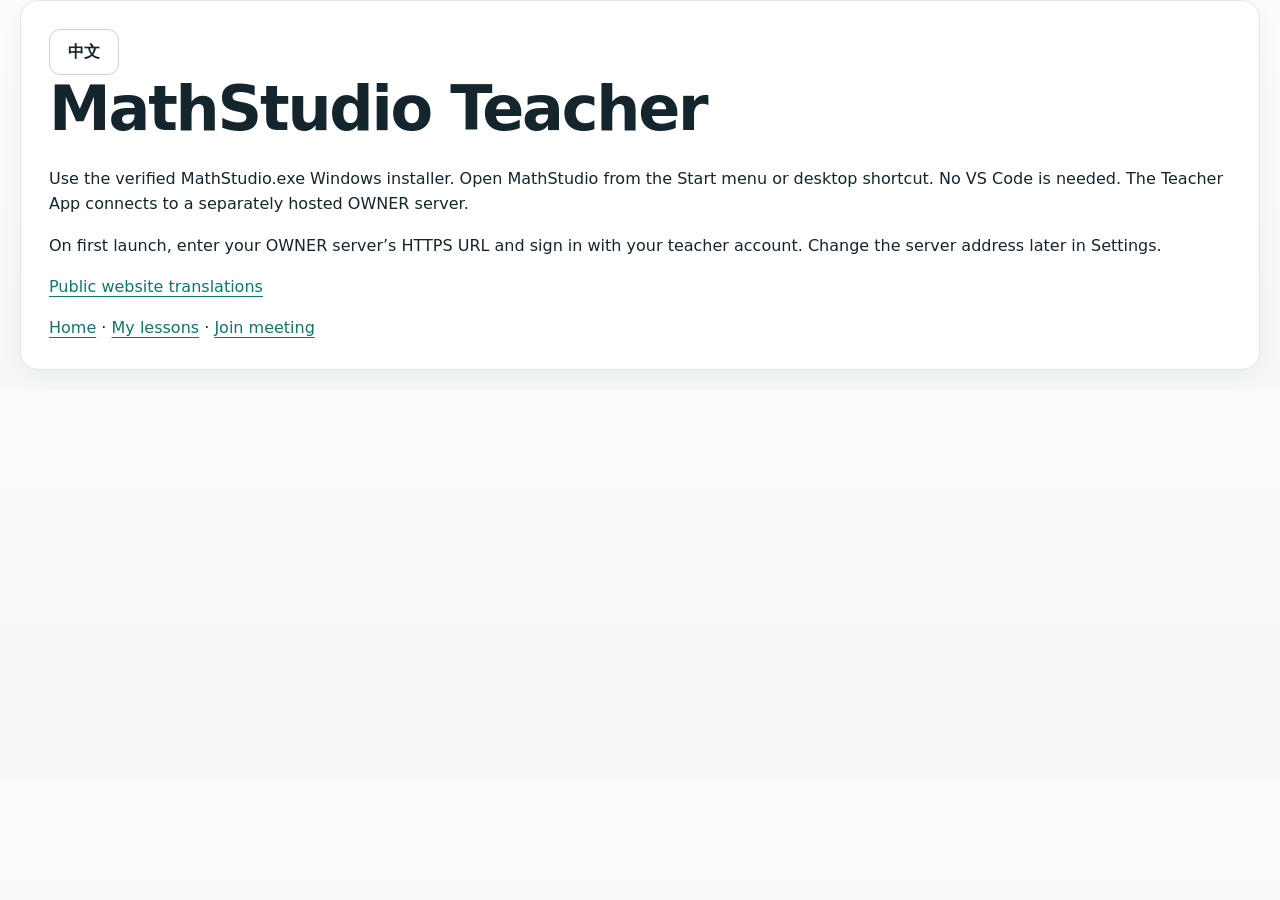
==== commit cffa6c8f: "Complete keyed website localization and approved public translations" ====
--- a/teacher.html
+++ b/teacher.html
@@ -1,6 +1,8 @@
 <!doctype html>
-<html lang="en"><head><meta charset="utf-8"><meta name="viewport" content="width=device-width,initial-scale=1"><title>MathStudio Teacher / 教师端</title><link rel="stylesheet" href="/style.css"></head>
-<body><main class="panel"><h1>MathStudio Teacher / MathStudio 教师端</h1>
-<p>Manage classes in the Windows Teacher App. Double-click <strong>OPEN MATHSTUDIO TEACHER.bat</strong> in your verified installation folder. First-time users should run <strong>SETUP MATHSTUDIO.bat</strong> and follow INSTALL_WINDOWS.md. No VS Code is required.</p>
-<p lang="zh-CN">请使用 Windows 教师端管理课程。在已验证的安装文件夹中双击 <strong>OPEN MATHSTUDIO TEACHER.bat</strong>。首次使用时，请先运行 <strong>SETUP MATHSTUDIO.bat</strong>，并参阅 INSTALL_WINDOWS.md。无需安装 VS Code。</p>
-<p><a href="/">Student website / 学生网站</a> · <a href="/account">My lessons / 我的课程</a> · <a href="/join">Join meeting / 加入课堂</a></p></main></body></html>
+<html lang="en"><head><meta charset="utf-8"><meta name="viewport" content="width=device-width,initial-scale=1"><title>MathStudio Teacher</title><link rel="stylesheet" href="/style.css"></head>
+<body><main class="panel"><button id="language" class="secondary" data-no-translate>中文</button><h1 data-i18n="teacher.title">MathStudio Teacher</h1>
+<p data-i18n="teacher.installer">Use the verified MathStudio.exe Windows installer. Open MathStudio from the Start menu or desktop shortcut. No VS Code is needed. The Teacher App connects to a separately hosted OWNER server.</p>
+<p data-i18n="teacher.first_launch">On first launch, enter your OWNER server’s HTTPS URL and sign in with your teacher account. Change the server address later in Settings.</p>
+<p><a href="/teacher/translations" data-i18n="translation.manager">Public website translations</a></p>
+<p><a href="/" data-i18n="ui.home">Home</a> · <a href="/account" data-i18n="ui.my_lessons">My lessons</a> · <a href="/join" data-i18n="ui.join_meeting">Join meeting</a></p></main>
+<script type="module" src="/teacher_page.js"></script></body></html>
--- a/style.css
+++ b/style.css
@@ -157,3 +157,9 @@
 .teacher-host-room .video-gallery{grid-template-columns:repeat(auto-fit,minmax(220px,1fr))}
 .teacher-host-room .room-aside{background:#fff;border:1px solid #dfe7ea;border-radius:18px;padding:16px;box-shadow:0 8px 24px rgba(18,45,53,.05)}
 @media(max-width:1000px){.teacher-host-room .meeting-layout{grid-template-columns:1fr}.teacher-host-room .room-aside{order:2}}
+
+/* Public translation controls keep original text separate from interface labels. */
+.translation-fallback{display:inline-block;font-size:12px;line-height:1.4;letter-spacing:normal;vertical-align:middle;font-weight:400;color:var(--muted)}
+#translationOriginal{white-space:pre-wrap;overflow-wrap:anywhere}#translationConfig{margin-bottom:24px}#translationDraft{width:100%;min-height:170px}#protectedTerms{width:100%}.course-description:empty{display:none}.course-description:not(:empty){margin-bottom:16px}
+
+.person-row span[data-i18n]{display:inline}
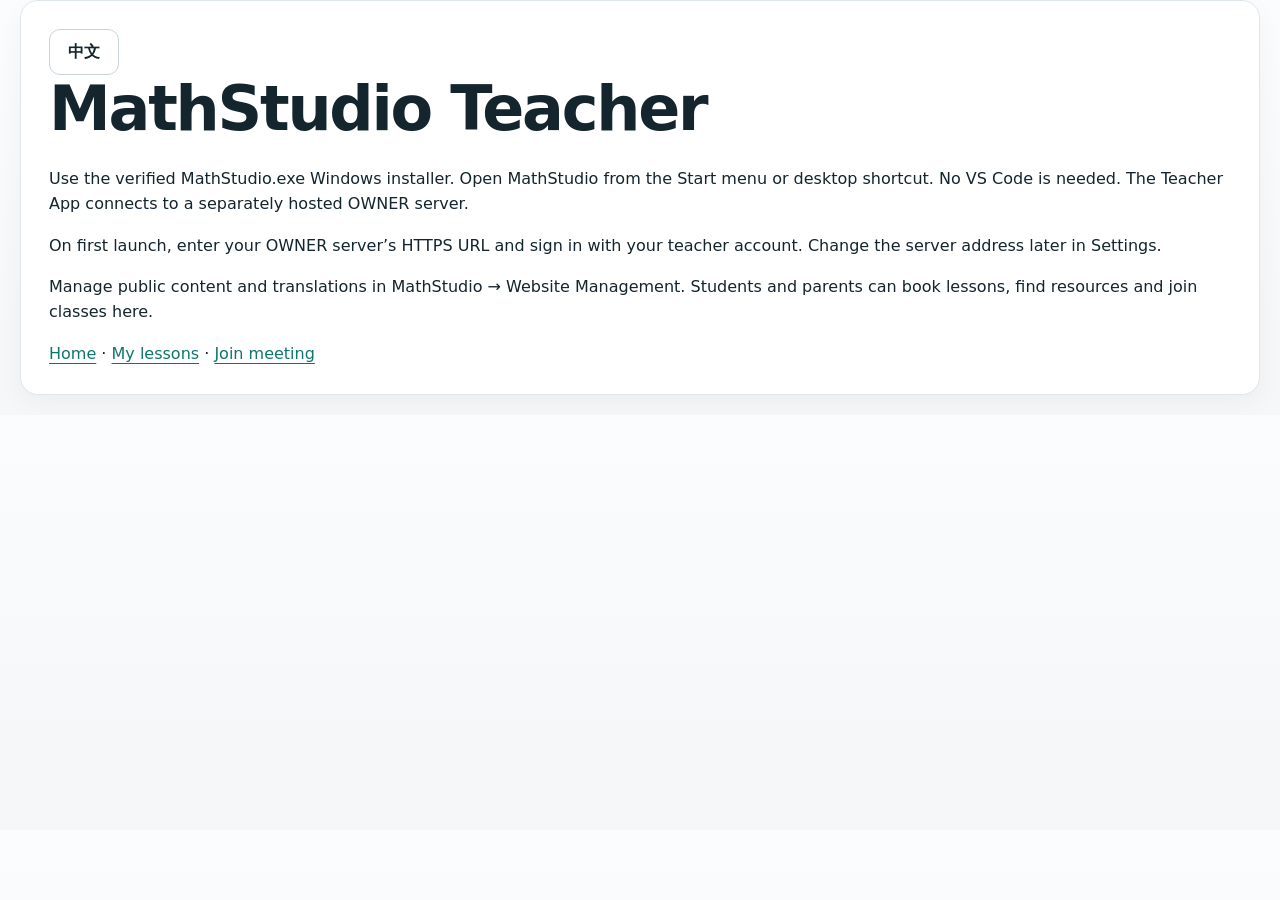
==== commit 119d9446: "Manage public website and OWNER translations from the teacher app" ====
--- a/teacher.html
+++ b/teacher.html
@@ -3,6 +3,6 @@
 <body><main class="panel"><button id="language" class="secondary" data-no-translate>中文</button><h1 data-i18n="teacher.title">MathStudio Teacher</h1>
 <p data-i18n="teacher.installer">Use the verified MathStudio.exe Windows installer. Open MathStudio from the Start menu or desktop shortcut. No VS Code is needed. The Teacher App connects to a separately hosted OWNER server.</p>
 <p data-i18n="teacher.first_launch">On first launch, enter your OWNER server’s HTTPS URL and sign in with your teacher account. Change the server address later in Settings.</p>
-<p><a href="/teacher/translations" data-i18n="translation.manager">Public website translations</a></p>
+<p data-i18n="teacher.website_management">Manage public content and translations in MathStudio → Website Management. Students and parents can book lessons, find resources and join classes here.</p>
 <p><a href="/" data-i18n="ui.home">Home</a> · <a href="/account" data-i18n="ui.my_lessons">My lessons</a> · <a href="/join" data-i18n="ui.join_meeting">Join meeting</a></p></main>
 <script type="module" src="/teacher_page.js"></script></body></html>
